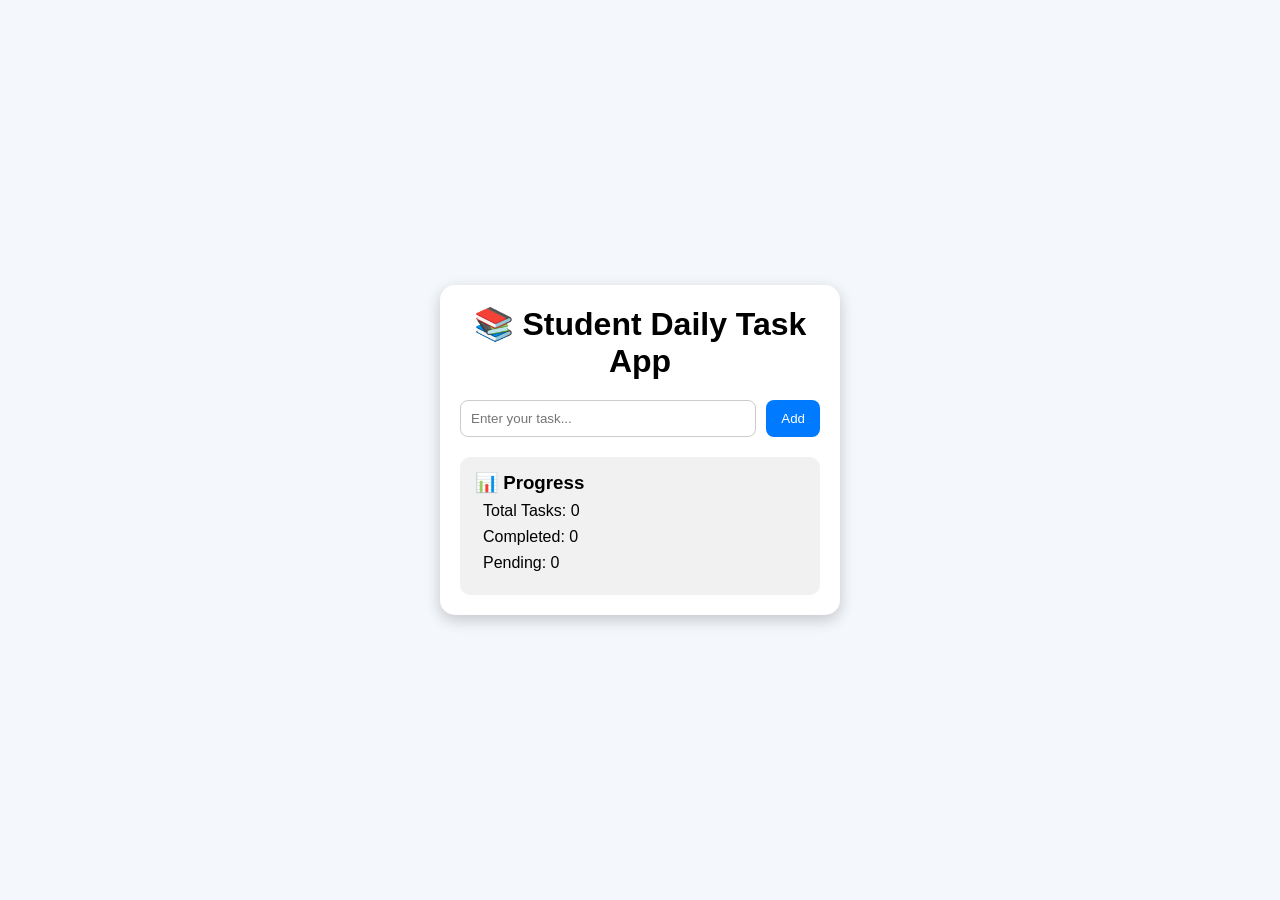
==== index.html @ d5002fa3 "Rename index1.html to index.html" ====
<!DOCTYPE html>
<html lang="en">
<head>
    <meta charset="UTF-8">
    <meta name="viewport" content="width=device-width, initial-scale=1.0">
    <title>Student Daily Task App</title>
    <link rel="stylesheet" href="style1.css">
</head>
<body>

<div class="container">
    <h1>📚 Student Daily Task App</h1>

    <div class="input-box">
        <input type="text" id="taskInput" placeholder="Enter your task...">
        <button onclick="addTask()">Add</button>
    </div>

    <ul id="taskList"></ul>
    <div class="progress">
    <h3>📊 Progress</h3>
    <p>Total Tasks: <span id="total">0</span></p>
    <p>Completed: <span id="completed">0</span></p>
    <p>Pending: <span id="pending">0</span></p>
</div>
</div>

<script src="script1.js"></script>
</body>
</html>
---- style1.css ----
*{
    margin:0;
    padding:0;
    box-sizing:border-box;
    font-family:Arial,sans-serif;
}

body{
    background:#f4f7fc;
    display:flex;
    justify-content:center;
    align-items:center;
    height:100vh;
}

.container{
    width:400px;
    background:#fff;
    padding:20px;
    border-radius:15px;
    box-shadow:0 5px 15px rgba(0,0,0,0.2);
}

h1{
    text-align:center;
    margin-bottom:20px;
}

.input-box{
    display:flex;
    gap:10px;
}

input{
    flex:1;
    padding:10px;
    border:1px solid #ccc;
    border-radius:8px;
}

button{
    padding:10px 15px;
    background:#007bff;
    color:white;
    border:none;
    border-radius:8px;
    cursor:pointer;
}

button:hover{
    background:#0056b3;
}

ul{
    margin-top:20px;
    list-style:none;
}

li{
    background:#eef2ff;
    padding:10px;
    margin-bottom:10px;
    border-radius:8px;
    display:flex;
    justify-content:space-between;
    align-items:center;
}

.delete{
    background:red;
    color:white;
    border:none;
    padding:5px 10px;
    border-radius:5px;
}
.completed {
    text-decoration: line-through;
    opacity: 0.6;
}

.complete-btn {
    background: green;
    color: white;
    border:none;
    padding:5px 8px;
    border-radius:5px;
    margin-right:5px;
}

.progress {
    margin-top:20px;
    padding:15px;
    background:#f1f1f1;
    border-radius:10px;
}

.progress p {
    margin:8px;
}
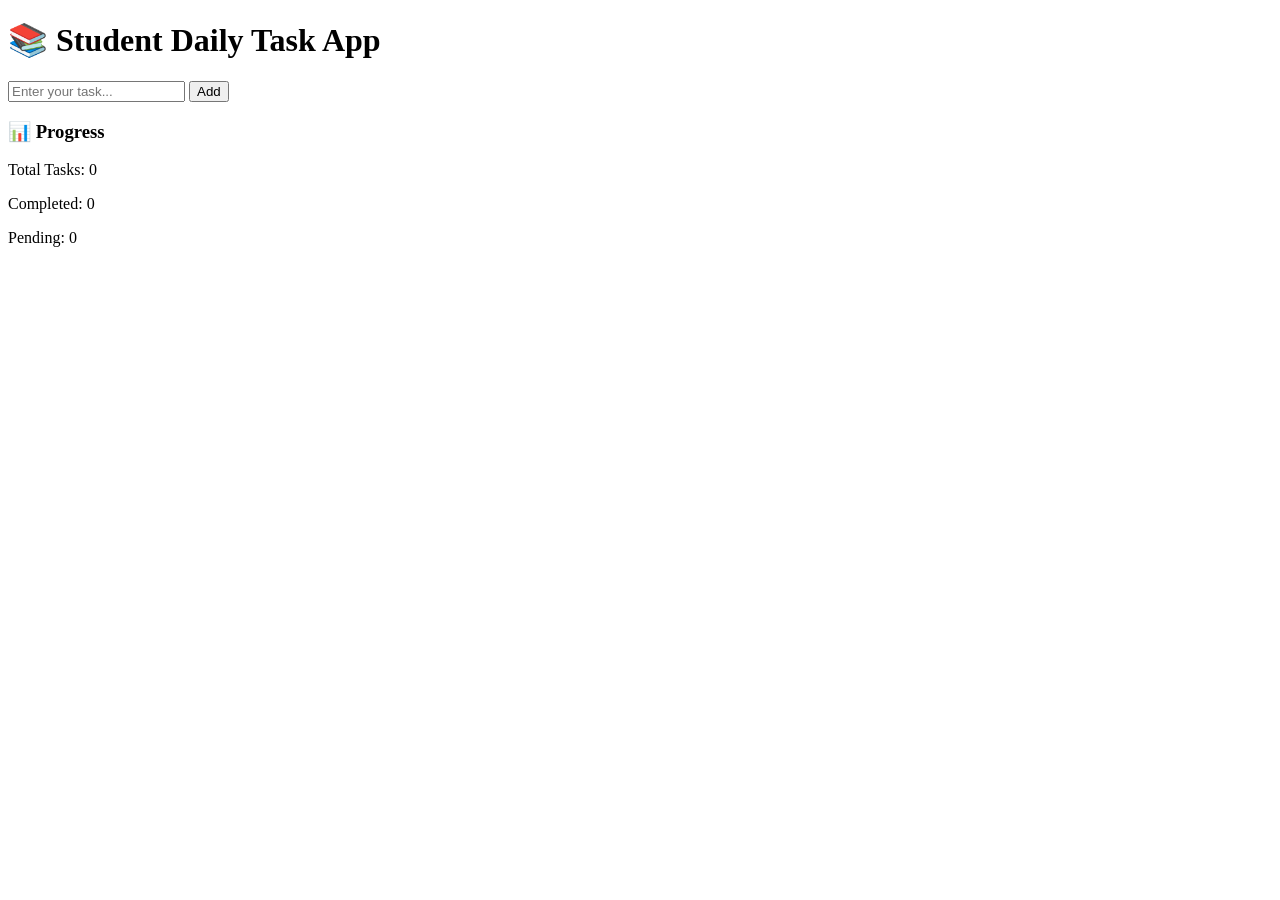
==== commit 57483ea2: "Update stylesheet and script file references" ====
--- a/index.html
+++ b/index.html
@@ -4,7 +4,7 @@
     <meta charset="UTF-8">
     <meta name="viewport" content="width=device-width, initial-scale=1.0">
     <title>Student Daily Task App</title>
-    <link rel="stylesheet" href="style1.css">
+    <link rel="stylesheet" href="style.css">
 </head>
 <body>
 
@@ -25,6 +25,6 @@
 </div>
 </div>
 
-<script src="script1.js"></script>
+<script src="script.js"></script>
 </body>
 </html>
